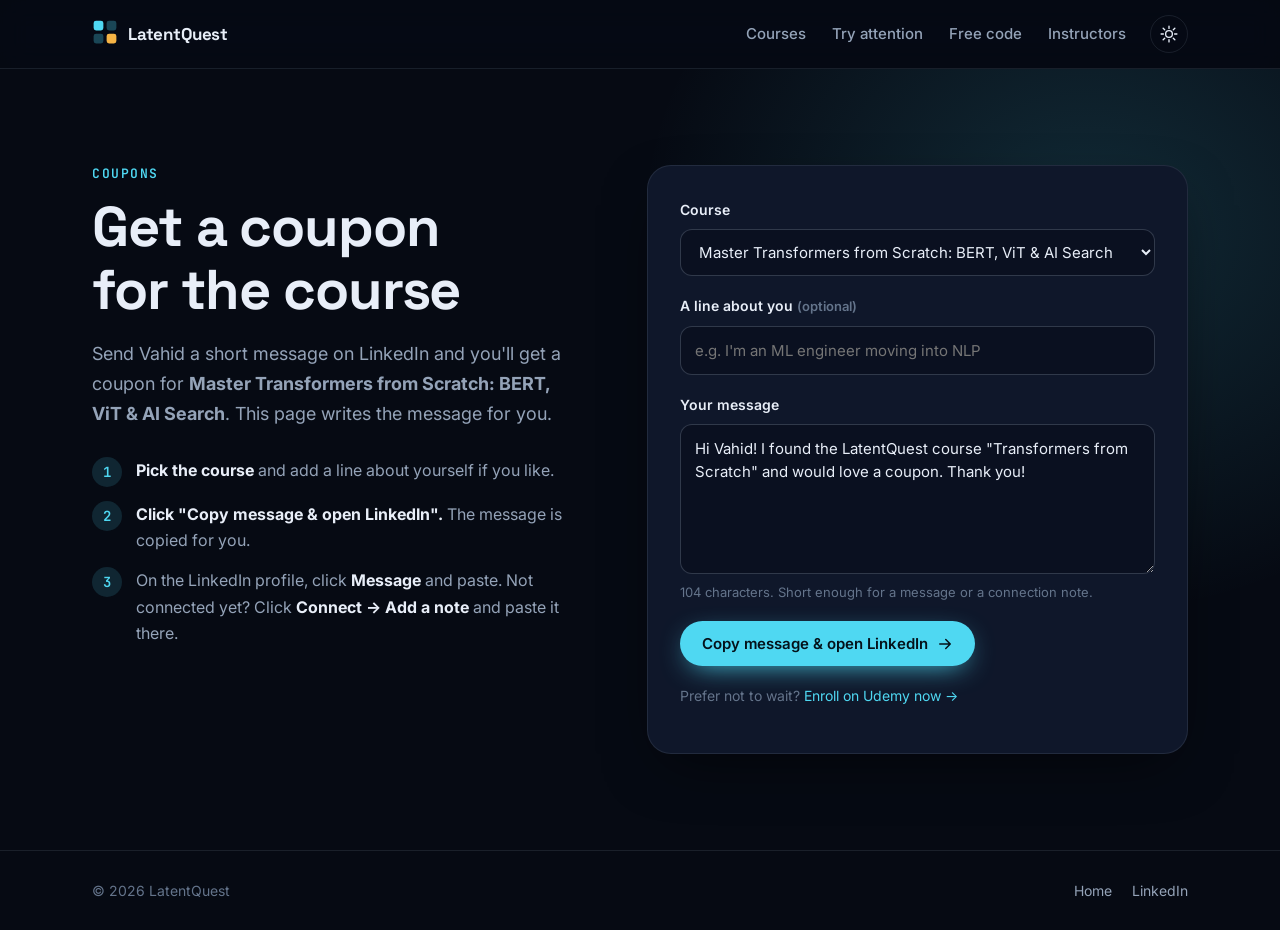
==== coupon/index.html @ 84863a19 "Launch the LatentQuest site Co-authored-by: Mohammad R. Khalili Shoja <12477805+khalili65@users.nore" ====
<!doctype html>
<html lang="en" data-theme="dark">
<head>
  <meta charset="utf-8">
  <meta name="viewport" content="width=device-width, initial-scale=1">
  <title>Get a Coupon · LatentQuest</title>
  <meta name="description" content="Request a coupon for Master Transformers from Scratch: BERT, ViT & AI Search. Send a quick message on LinkedIn.">
  <link rel="canonical" href="https://latentquest.github.io/coupon/">
  <meta property="og:type" content="website">
  <meta property="og:url" content="https://latentquest.github.io/coupon/">
  <meta property="og:title" content="Get a coupon for Transformers from Scratch">
  <meta property="og:description" content="Send a quick message on LinkedIn and get a coupon for the course.">
  <meta property="og:image" content="https://latentquest.github.io/assets/img/og-cover.jpg">
  <meta name="twitter:card" content="summary_large_image">
  <link rel="icon" href="../assets/img/favicon.svg" type="image/svg+xml">
  <link rel="preconnect" href="https://fonts.googleapis.com">
  <link rel="preconnect" href="https://fonts.gstatic.com" crossorigin>
  <link href="https://fonts.googleapis.com/css2?family=Inter:wght@400;500;600;700&family=JetBrains+Mono:wght@400;600&family=Space+Grotesk:wght@500;600;700&display=swap" rel="stylesheet">
  <link rel="stylesheet" href="../assets/css/style.css">
  <script>
    try {
      const saved = localStorage.getItem("theme");
      if (saved === "light" || saved === "dark") document.documentElement.dataset.theme = saved;
    } catch (e) {}
  </script>
</head>
<body>
  <header class="nav is-scrolled">
    <div class="container nav__inner">
      <a class="brand" href="../" aria-label="Home">
        <span class="brand__mark" aria-hidden="true">
          <svg viewBox="0 0 32 32"><rect x="2" y="2" width="12" height="12" rx="3"/><rect x="18" y="2" width="12" height="12" rx="3" class="dim"/><rect x="2" y="18" width="12" height="12" rx="3" class="dim"/><rect x="18" y="18" width="12" height="12" rx="3" class="hot"/></svg>
        </span>
        <span class="brand__text">LatentQuest</span>
      </a>
      <nav class="nav__links" aria-label="Primary">
        <a href="../#course">Courses</a>
        <a href="../#demo">Try attention</a>
        <a href="../#code">Free code</a>
        <a href="../#instructors">Instructors</a>
      </nav>
      <div class="nav__actions">
        <button class="icon-btn" id="theme-toggle" type="button" aria-label="Switch color theme">
          <svg class="icon-sun" viewBox="0 0 24 24" aria-hidden="true"><circle cx="12" cy="12" r="4.5"/><path d="M12 1.5v3M12 19.5v3M4.2 4.2l2.1 2.1M17.7 17.7l2.1 2.1M1.5 12h3M19.5 12h3M4.2 19.8l2.1-2.1M17.7 6.3l2.1-2.1"/></svg>
          <svg class="icon-moon" viewBox="0 0 24 24" aria-hidden="true"><path d="M20.5 14.5A8.5 8.5 0 0 1 9.5 3.5a8.5 8.5 0 1 0 11 11z"/></svg>
        </button>
      </div>
    </div>
  </header>

  <main class="coupon">
    <div class="container coupon__inner">
      <div>
        <p class="kicker">Coupons</p>
        <h1>Get a coupon for the course</h1>
        <p class="section__lead">Send <span id="contact-name">Vahid</span> a short message on LinkedIn and you'll get a coupon for <strong id="course-name">the course</strong>. This page writes the message for you.</p>
        <ol class="steps">
          <li><span><strong>Pick the course</strong> and add a line about yourself if you like.</span></li>
          <li><span><strong>Click "Copy message &amp; open LinkedIn".</strong> The message is copied for you.</span></li>
          <li><span>On the LinkedIn profile, click <strong>Message</strong> and paste. Not connected yet? Click <strong>Connect → Add a note</strong> and paste it there.</span></li>
        </ol>
      </div>

      <form class="form-card" id="coupon-form" novalidate>
        <div class="field">
          <label for="course">Course</label>
          <select id="course"></select>
        </div>
        <div class="field">
          <label for="about">A line about you <span class="field__hint">(optional)</span></label>
          <input id="about" type="text" maxlength="120" placeholder="e.g. I'm an ML engineer moving into NLP">
        </div>
        <div class="field">
          <label for="message">Your message</label>
          <textarea id="message" spellcheck="true"></textarea>
          <span class="field__hint" id="count"></span>
        </div>
        <div class="form-card__actions">
          <button class="btn btn--primary" type="submit">
            Copy message &amp; open LinkedIn
            <svg viewBox="0 0 24 24" aria-hidden="true"><path d="M5 12h14M13 6l6 6-6 6"/></svg>
          </button>
          <span class="toast" id="toast" role="status" aria-live="polite"></span>
        </div>
        <p class="coupon__alt">Prefer not to wait? <a id="enroll-link" href="#" target="_blank" rel="noopener">Enroll on Udemy now →</a></p>
      </form>
    </div>
  </main>

  <footer class="footer">
    <div class="container footer__inner">
      <p>© <span id="year"></span> LatentQuest</p>
      <nav aria-label="Footer">
        <a href="../">Home</a>
        <a id="footer-linkedin" href="https://www.linkedin.com/in/seyedvahidmirnezami" target="_blank" rel="noopener">LinkedIn</a>
      </nav>
    </div>
  </footer>

  <script src="../assets/data/site.js"></script>
  <script>
    (() => {
      "use strict";
      const SITE = window.SITE;
      const $ = (s) => document.querySelector(s);
      const root = document.documentElement;
      $("#theme-toggle").addEventListener("click", () => {
        const next = root.dataset.theme === "dark" ? "light" : "dark";
        root.dataset.theme = next;
        try { localStorage.setItem("theme", next); } catch (e) {}
      });
      $("#year").textContent = new Date().getFullYear();
      $("#contact-name").textContent = SITE.couponContact.firstName;
      $("#footer-linkedin").href = SITE.couponContact.linkedin;

      // LinkedIn connection notes are limited to about 200 characters,
      // so the default message stays short enough to fit one.
      const NOTE_LIMIT = 200;
      const live = SITE.courses.filter((c) => c.status !== "soon");
      const params = new URLSearchParams(location.search);
      const initial = live.find((c) => c.slug === params.get("course")) || live.find((c) => c.featured) || live[0];

      const select = $("#course"), about = $("#about"), message = $("#message"), count = $("#count");
      select.innerHTML = live.map((c) => `<option value="${c.slug}">${c.title}</option>`).join("");
      select.value = initial.slug;

      let edited = false;
      const current = () => live.find((c) => c.slug === select.value);
      const compose = () => {
        const c = current();
        const extra = about.value.trim();
        return `Hi ${SITE.couponContact.firstName}! I found the LatentQuest course "${c.shortTitle || c.title}" and would love a coupon.` +
          (extra ? ` ${extra.replace(/[.!]*$/, ".")}` : "") + " Thank you!";
      };
      const updateCount = () => {
        const n = message.value.length;
        count.textContent = n > NOTE_LIMIT
          ? `${n} characters. That's fine for a message, but too long for a connection note (about ${NOTE_LIMIT}).`
          : `${n} characters. Short enough for a message or a connection note.`;
      };
      const refresh = () => {
        const c = current();
        $("#course-name").textContent = c.title;
        $("#enroll-link").href = c.url;
        if (!edited) message.value = compose();
        updateCount();
      };
      select.addEventListener("change", () => { history.replaceState(null, "", `?course=${select.value}`); refresh(); });
      about.addEventListener("input", refresh);
      message.addEventListener("input", () => { edited = true; updateCount(); });
      refresh();

      $("#coupon-form").addEventListener("submit", async (e) => {
        e.preventDefault();
        const toast = $("#toast");
        // Open LinkedIn first so pop-up blockers treat it as part of the click.
        // ("noopener" would make window.open return null, so detach the opener by hand.)
        const tab = window.open(SITE.couponContact.linkedin, "_blank");
        if (tab) tab.opener = null;
        try {
          await navigator.clipboard.writeText(message.value);
          toast.textContent = "Copied! Paste it into a LinkedIn message.";
        } catch (err) {
          message.select();
          toast.textContent = "Select the message above and copy it, then paste it on LinkedIn.";
        }
        if (!tab) location.href = SITE.couponContact.linkedin;
      });
    })();
  </script>
</body>
</html>
---- assets/css/style.css ----
/* ---------- Tokens ---------- */
:root {
  --font-body: "Inter", system-ui, -apple-system, "Segoe UI", sans-serif;
  --font-head: "Space Grotesk", var(--font-body);
  --font-mono: "JetBrains Mono", ui-monospace, SFMono-Regular, Menlo, monospace;

  --radius-sm: 10px;
  --radius: 16px;
  --radius-lg: 24px;
  --container: 1160px;
  --gutter: clamp(16px, 4vw, 32px);
  --ease: cubic-bezier(.2, .7, .2, 1);
}

:root[data-theme="dark"] {
  --bg: #060a13;
  --bg-alt: #0a1020;
  --surface: #0f172a;
  --surface-2: #131d35;
  --border: rgba(148, 163, 184, .14);
  --border-strong: rgba(148, 163, 184, .28);
  --text: #e8eef8;
  --muted: #94a3b8;
  --faint: #64748b;
  --cyan: #4fd8f2;
  --cyan-ink: #04121a;
  --amber: #f6b445;
  --violet: #a78bfa;
  --cell-low: #0f1b33;
  --shadow: 0 20px 60px -20px rgba(0, 0, 0, .65);
  --glow-a: rgba(79, 216, 242, .16);
  --glow-b: rgba(246, 180, 69, .10);
  color-scheme: dark;
}

:root[data-theme="light"] {
  --bg: #f6f8fc;
  --bg-alt: #eef2f9;
  --surface: #ffffff;
  --surface-2: #f3f6fb;
  --border: rgba(15, 23, 42, .10);
  --border-strong: rgba(15, 23, 42, .20);
  --text: #0b1220;
  --muted: #475569;
  --faint: #64748b;
  --cyan: #0b8fb3;
  --cyan-ink: #ffffff;
  --amber: #b86e00;
  --violet: #6d4fd8;
  --cell-low: #e6edf7;
  --shadow: 0 20px 50px -24px rgba(15, 23, 42, .25);
  --glow-a: rgba(11, 143, 179, .12);
  --glow-b: rgba(184, 110, 0, .08);
  color-scheme: light;
}

/* ---------- Base ---------- */
*, *::before, *::after { box-sizing: border-box; }
html { scroll-behavior: smooth; scroll-padding-top: 80px; -webkit-text-size-adjust: 100%; }
body {
  margin: 0;
  background: var(--bg);
  color: var(--text);
  font: 400 16px/1.65 var(--font-body);
  -webkit-font-smoothing: antialiased;
  overflow-x: hidden;
}
img { max-width: 100%; display: block; }
a { color: var(--cyan); text-decoration: none; }
a:hover { text-decoration: underline; text-underline-offset: 3px; }
h1, h2, h3 { font-family: var(--font-head); letter-spacing: -.02em; line-height: 1.12; margin: 0; }
p { margin: 0 0 1em; }
code { font-family: var(--font-mono); font-size: .88em; padding: .1em .35em; border-radius: 6px; background: var(--surface-2); border: 1px solid var(--border); }
:focus-visible { outline: 2px solid var(--cyan); outline-offset: 3px; border-radius: 6px; }

.container { width: 100%; max-width: var(--container); margin: 0 auto; padding: 0 var(--gutter); }
.skip-link { position: absolute; left: -999px; top: 8px; background: var(--surface); padding: 8px 14px; border-radius: 8px; z-index: 100; }
.skip-link:focus { left: 8px; }

/* ---------- Buttons ---------- */
.btn {
  display: inline-flex; align-items: center; gap: .55em;
  padding: .82em 1.35em; border-radius: 999px;
  font: 600 15px/1 var(--font-body); white-space: nowrap;
  border: 1px solid transparent; cursor: pointer;
  transition: transform .2s var(--ease), box-shadow .2s var(--ease), background .2s, border-color .2s;
}
.btn:hover { text-decoration: none; transform: translateY(-1px); }
.btn svg { width: 18px; height: 18px; fill: none; stroke: currentColor; stroke-width: 2; stroke-linecap: round; stroke-linejoin: round; }
.btn--primary { background: var(--cyan); color: var(--cyan-ink); box-shadow: 0 8px 28px -10px var(--cyan); }
.btn--primary:hover { box-shadow: 0 12px 34px -10px var(--cyan); }
.btn--ghost { color: var(--text); border-color: var(--border-strong); background: color-mix(in srgb, var(--surface) 60%, transparent); }
.btn--ghost:hover { border-color: var(--cyan); }
.btn--sm { padding: .6em 1.05em; font-size: 14px; }

.icon-btn {
  width: 38px; height: 38px; display: grid; place-items: center;
  border-radius: 50%; border: 1px solid var(--border); background: transparent; color: var(--text); cursor: pointer;
}
.icon-btn:hover { border-color: var(--border-strong); }
.icon-btn svg { width: 18px; height: 18px; fill: none; stroke: currentColor; stroke-width: 1.8; stroke-linecap: round; }
:root[data-theme="dark"] .icon-moon, :root[data-theme="light"] .icon-sun { display: none; }

/* ---------- Nav ---------- */
.nav {
  position: sticky; top: 0; z-index: 50;
  backdrop-filter: saturate(160%) blur(14px); -webkit-backdrop-filter: saturate(160%) blur(14px);
  background: color-mix(in srgb, var(--bg) 72%, transparent);
  border-bottom: 1px solid transparent; transition: border-color .3s;
}
.nav.is-scrolled { border-bottom-color: var(--border); }
.nav__inner { display: flex; align-items: center; gap: 24px; height: 68px; }
.brand { display: flex; align-items: center; gap: 10px; color: var(--text); font: 700 17px var(--font-head); letter-spacing: -.01em; }
.brand:hover { text-decoration: none; }
.brand__mark svg { width: 26px; height: 26px; fill: var(--cyan); }
.brand__mark .dim { fill: color-mix(in srgb, var(--cyan) 30%, transparent); }
.brand__mark .hot { fill: var(--amber); }
.nav__links { display: flex; gap: 26px; margin-left: auto; }
.nav__links a { color: var(--muted); font-size: 15px; font-weight: 500; }
.nav__links a:hover { color: var(--text); text-decoration: none; }
.nav__actions { display: flex; align-items: center; gap: 12px; }

/* ---------- Hero ---------- */
.hero { position: relative; padding: clamp(56px, 9vw, 120px) 0 clamp(64px, 9vw, 112px); overflow: hidden; }
.hero__canvas { position: absolute; inset: 0; width: 100%; height: 100%; opacity: .55; mask-image: radial-gradient(ellipse 80% 75% at 70% 40%, #000 30%, transparent 75%); -webkit-mask-image: radial-gradient(ellipse 80% 75% at 70% 40%, #000 30%, transparent 75%); }
.hero__glow { position: absolute; inset: -20% -10% auto auto; width: 70%; height: 120%; background: radial-gradient(closest-side, var(--glow-a), transparent), radial-gradient(closest-side at 30% 70%, var(--glow-b), transparent); pointer-events: none; }
.hero__inner { position: relative; display: grid; grid-template-columns: 1.25fr .85fr; gap: clamp(32px, 5vw, 64px); align-items: center; }
.eyebrow { display: inline-flex; align-items: center; gap: 10px; font-size: 14px; font-weight: 500; color: var(--muted); padding: 6px 14px 6px 10px; border: 1px solid var(--border); border-radius: 999px; background: color-mix(in srgb, var(--surface) 70%, transparent); margin-bottom: 26px; }
.dot { width: 8px; height: 8px; border-radius: 50%; background: var(--amber); box-shadow: 0 0 0 4px color-mix(in srgb, var(--amber) 22%, transparent); }
.hero h1 { font-size: clamp(44px, 7vw, 84px); font-weight: 700; margin-bottom: 24px; }
.grad { background: linear-gradient(100deg, var(--cyan) 10%, var(--amber) 95%); -webkit-background-clip: text; background-clip: text; color: transparent; }
.lead { font-size: clamp(17px, 1.6vw, 20px); color: var(--muted); max-width: 40ch; margin-bottom: 34px; }
.hero__ctas { display: flex; flex-wrap: wrap; gap: 14px; }
.hero__ctas--center { justify-content: center; }
.hero__facts { list-style: none; padding: 0; margin: 44px 0 0; display: flex; flex-wrap: wrap; gap: 14px 36px; }
.hero__facts li { display: flex; flex-direction: column; }
.hero__facts strong { font: 600 17px var(--font-head); }
.hero__facts span { font-size: 14px; color: var(--faint); }

.hero__card {
  background: color-mix(in srgb, var(--surface) 82%, transparent);
  border: 1px solid var(--border); border-radius: var(--radius-lg);
  padding: 24px; box-shadow: var(--shadow); backdrop-filter: blur(10px);
}
.profile { display: flex; align-items: center; gap: 16px; }
.profile__photo { width: 72px; height: 72px; border-radius: 50%; object-fit: cover; border: 2px solid var(--border-strong); }
.profile__name { font: 600 18px var(--font-head); margin: 0; }
.profile__role { font-size: 14px; color: var(--muted); margin: 2px 0 0; }
.mini-matrix { margin: 22px 0; padding: 16px; border-radius: var(--radius); background: var(--bg-alt); border: 1px solid var(--border); }
.mini-matrix__label { font: 500 12.5px var(--font-mono); color: var(--faint); margin-bottom: 12px; }
.mini-matrix__grid { display: grid; grid-template-columns: auto repeat(3, 1fr); gap: 6px; align-items: center; }
.mm-head { font: 500 12px var(--font-mono); color: var(--muted); text-align: center; }
.mm-row { font: 500 12px var(--font-mono); color: var(--muted); text-align: right; padding-right: 6px; }
.mm-cell { aspect-ratio: 1.6; border-radius: 8px; display: grid; place-items: center; font: 600 13px var(--font-mono); transition: background .6s var(--ease), color .6s; }
.profile__links { display: flex; gap: 10px; }
.profile__links a { flex: 1; display: inline-flex; justify-content: center; align-items: center; gap: 8px; padding: 10px; border-radius: 12px; border: 1px solid var(--border); color: var(--text); font-weight: 500; font-size: 14px; }
.profile__links a:hover { border-color: var(--cyan); text-decoration: none; }
.profile__links svg { width: 16px; height: 16px; fill: currentColor; }

/* ---------- Sections ---------- */
.section { padding: clamp(72px, 10vw, 120px) 0; }
.section--alt { background: var(--bg-alt); border-block: 1px solid var(--border); }
.section__head { max-width: 760px; margin-bottom: 48px; }
.kicker { font: 600 13px var(--font-mono); letter-spacing: .12em; text-transform: uppercase; color: var(--cyan); margin-bottom: 14px; }
.section h2 { font-size: clamp(30px, 4vw, 46px); margin-bottom: 18px; }
.section__lead { color: var(--muted); font-size: 18px; }

/* Pillars */
.pillars { display: grid; grid-template-columns: repeat(3, 1fr); gap: 20px; margin-bottom: 48px; }
.pillar { background: var(--surface); border: 1px solid var(--border); border-radius: var(--radius); padding: 28px; transition: transform .3s var(--ease), border-color .3s; }
.pillar:hover { transform: translateY(-3px); border-color: var(--border-strong); }
.pillar h3 { font-size: 20px; margin: 18px 0 10px; }
.pillar p { color: var(--muted); margin: 0; font-size: 15.5px; }
.pillar__icon { width: 46px; height: 46px; border-radius: 12px; display: grid; place-items: center; }
.pillar__icon svg { width: 22px; height: 22px; fill: none; stroke: currentColor; stroke-width: 2; stroke-linecap: round; stroke-linejoin: round; }
.pillar__icon--cyan { color: var(--cyan); background: color-mix(in srgb, var(--cyan) 14%, transparent); }
.pillar__icon--amber { color: var(--amber); background: color-mix(in srgb, var(--amber) 14%, transparent); }
.pillar__icon--violet { color: var(--violet); background: color-mix(in srgb, var(--violet) 14%, transparent); }

/* Syllabus */
.syllabus { background: var(--surface); border: 1px solid var(--border); border-radius: var(--radius-lg); padding: clamp(18px, 3vw, 32px); }
.syllabus__tabs { display: flex; flex-wrap: wrap; gap: 8px; margin-bottom: 24px; }
.tab { padding: 9px 16px; border-radius: 999px; border: 1px solid var(--border); background: transparent; color: var(--muted); font: 500 14px var(--font-body); cursor: pointer; transition: all .2s; }
.tab:hover { color: var(--text); border-color: var(--border-strong); }
.tab[aria-selected="true"] { background: var(--text); color: var(--bg); border-color: var(--text); }
.tab small { opacity: .65; margin-left: 4px; font-family: var(--font-mono); }
.syllabus__list { list-style: none; margin: 0; padding: 0; display: grid; grid-template-columns: repeat(2, 1fr); gap: 10px; }
.lesson { display: flex; gap: 14px; align-items: center; padding: 14px 16px; border-radius: 12px; background: var(--surface-2); border: 1px solid var(--border); animation: fadeUp .35s var(--ease) both; }
.lesson__num { flex: none; width: 38px; height: 38px; border-radius: 10px; display: grid; place-items: center; font: 600 14px var(--font-mono); color: var(--cyan); background: color-mix(in srgb, var(--cyan) 12%, transparent); }
.lesson__title { font-weight: 500; font-size: 15.5px; line-height: 1.35; }
.lesson__tag { margin-left: auto; flex: none; font: 500 11.5px var(--font-mono); color: var(--amber); border: 1px solid color-mix(in srgb, var(--amber) 40%, transparent); padding: 3px 8px; border-radius: 999px; }
.lesson__tag:hover { text-decoration: none; background: color-mix(in srgb, var(--amber) 14%, transparent); }

.course-cta { margin-top: 28px; display: flex; align-items: center; justify-content: space-between; gap: 24px; padding: 28px 32px; border-radius: var(--radius-lg); border: 1px solid var(--border); background: linear-gradient(110deg, color-mix(in srgb, var(--cyan) 12%, var(--surface)), color-mix(in srgb, var(--amber) 10%, var(--surface))); }
.course-cta__title { font: 600 20px var(--font-head); margin: 0 0 4px; }
.course-cta__sub { color: var(--muted); margin: 0; }

/* Demo */
.demo { background: var(--surface); border: 1px solid var(--border); border-radius: var(--radius-lg); padding: clamp(18px, 3vw, 32px); box-shadow: var(--shadow); }
.demo__controls { display: flex; flex-wrap: wrap; align-items: center; justify-content: space-between; gap: 14px; margin-bottom: 24px; }
.segmented { display: inline-flex; padding: 4px; border-radius: 999px; background: var(--surface-2); border: 1px solid var(--border); }
.segmented button { border: 0; background: transparent; color: var(--muted); padding: 8px 14px; border-radius: 999px; font: 500 13.5px var(--font-mono); cursor: pointer; }
.segmented button[aria-checked="true"] { background: var(--surface); color: var(--text); box-shadow: 0 1px 3px rgba(0, 0, 0, .25); }
.demo__hint { margin: 0; color: var(--faint); font-size: 14px; }
.demo__words { display: flex; flex-wrap: wrap; gap: 12px; margin-bottom: 26px; }
.word { font: 600 clamp(20px, 3vw, 28px) var(--font-head); padding: 10px 26px; border-radius: 14px; border: 1px solid var(--border); background: var(--surface-2); color: var(--muted); cursor: pointer; transition: all .2s var(--ease); }
.word:hover { color: var(--text); border-color: var(--border-strong); }
.word[aria-checked="true"] { color: var(--cyan-ink); background: var(--cyan); border-color: var(--cyan); box-shadow: 0 10px 30px -12px var(--cyan); }
.demo__grid { display: grid; grid-template-columns: 1.1fr 1fr 1.1fr; gap: 16px; }
.panel { background: var(--bg-alt); border: 1px solid var(--border); border-radius: var(--radius); padding: 20px; min-width: 0; }
.panel__title { font-weight: 600; margin-bottom: 16px; }
.panel__note { font-size: 13px; color: var(--faint); margin: 14px 0 0; }
.hl { color: var(--cyan); }
.bar { display: grid; grid-template-columns: 52px 1fr 52px; gap: 10px; align-items: center; margin-bottom: 12px; font-size: 14px; }
.bar__label { font-family: var(--font-mono); color: var(--muted); }
.bar__track { height: 12px; border-radius: 999px; background: var(--cell-low); overflow: hidden; }
.bar__fill { height: 100%; border-radius: inherit; background: linear-gradient(90deg, var(--cyan), var(--amber)); transition: width .6s var(--ease); }
.bar__val { font: 600 14px var(--font-mono); text-align: right; }
.matrix { display: grid; grid-template-columns: auto repeat(3, 1fr); gap: 5px; align-items: center; }
.matrix .mm-cell { aspect-ratio: auto; height: 44px; cursor: pointer; }
.matrix .mm-cell.is-row { outline: 2px solid var(--cyan); outline-offset: 1px; }
.vecs { display: grid; gap: 14px; }
.vec__label { font-size: 13px; color: var(--faint); margin-bottom: 6px; }
.vec__cells { display: grid; grid-template-columns: repeat(4, 1fr); gap: 5px; }
.vec__cells--3 { grid-template-columns: repeat(3, 1fr); }
.vcell { padding: 8px 4px; border-radius: 8px; text-align: center; font: 600 13.5px var(--font-mono); background: var(--surface-2); border: 1px solid var(--border); transition: background .5s; }

/* Repos */
.repos { display: grid; grid-template-columns: repeat(2, 1fr); gap: 20px; }
.repo { position: relative; display: flex; flex-direction: column; background: var(--surface); border: 1px solid var(--border); border-radius: var(--radius); padding: 26px; transition: transform .3s var(--ease), border-color .3s, box-shadow .3s; color: inherit; }
.repo:hover { transform: translateY(-3px); border-color: color-mix(in srgb, var(--cyan) 50%, var(--border)); box-shadow: var(--shadow); text-decoration: none; }
.repo__top { display: flex; align-items: center; gap: 10px; margin-bottom: 12px; }
.repo__top svg { width: 20px; height: 20px; fill: var(--muted); flex: none; }
.repo__name { font: 600 18px var(--font-head); color: var(--text); word-break: break-word; }
.repo__session { margin-left: auto; flex: none; font: 500 12px var(--font-mono); color: var(--amber); }
.repo__desc { color: var(--muted); font-size: 15.5px; flex: 1; }
.repo__meta { display: flex; flex-wrap: wrap; align-items: center; gap: 8px 18px; font-size: 13.5px; color: var(--faint); margin-top: 6px; }
.repo__meta span { display: inline-flex; align-items: center; gap: 6px; }
.repo__meta svg { width: 15px; height: 15px; fill: currentColor; }
.lang-dot { width: 10px; height: 10px; border-radius: 50%; background: #3572a5; }
.lang-dot--nb { background: #da5b0b; }
.repo__tags { display: flex; flex-wrap: wrap; gap: 6px; margin-top: 14px; }
.repo__tags span { font: 500 12px var(--font-mono); padding: 3px 9px; border-radius: 999px; color: var(--cyan); background: color-mix(in srgb, var(--cyan) 10%, transparent); }

/* About */
.about { display: grid; grid-template-columns: 1.2fr .9fr; gap: clamp(32px, 6vw, 80px); }
.about__text p { color: var(--muted); font-size: 17px; }
.about__text h2 { margin-bottom: 22px; }
.chips { list-style: none; padding: 0; margin: 26px 0 0; display: flex; flex-wrap: wrap; gap: 8px; }
.chips li { font-size: 14px; padding: 6px 13px; border-radius: 999px; border: 1px solid var(--border); background: var(--surface); }
.person { display: flex; gap: 16px; padding: 22px; margin-bottom: 16px; background: var(--surface); border: 1px solid var(--border); border-radius: var(--radius); }
.person img { width: 56px; height: 56px; border-radius: 50%; object-fit: cover; flex: none; }
.person h3 { font-size: 17.5px; }
.person__role { color: var(--cyan); font-size: 14px; font-weight: 500; margin: 2px 0 8px; }
.person p:not(.person__role) { color: var(--muted); font-size: 15px; margin-bottom: 10px; }
.person__links { display: flex; flex-wrap: wrap; gap: 14px; font-size: 14px; font-weight: 500; }

/* Final CTA + footer */
.final { position: relative; overflow: hidden; }
.final::before { content: ""; position: absolute; inset: 0; background: radial-gradient(ellipse 60% 70% at 50% 100%, var(--glow-a), transparent 70%); pointer-events: none; }
.final__inner { position: relative; text-align: center; max-width: 760px; }
.final h2 { font-size: clamp(32px, 5vw, 56px); }
.final p { color: var(--muted); font-size: 18px; margin-bottom: 32px; }
.footer { border-top: 1px solid var(--border); padding: 28px 0; font-size: 14px; color: var(--faint); }
.footer__inner { display: flex; flex-wrap: wrap; justify-content: space-between; gap: 12px; }
.footer p { margin: 0; }
.footer nav { display: flex; gap: 20px; }
.footer a { color: var(--muted); }

/* ---------- Motion ---------- */
.reveal { opacity: 0; transform: translateY(18px); transition: opacity .7s var(--ease), transform .7s var(--ease); }
.reveal.is-visible { opacity: 1; transform: none; }
@keyframes fadeUp { from { opacity: 0; transform: translateY(8px); } to { opacity: 1; transform: none; } }
@media (prefers-reduced-motion: reduce) {
  html { scroll-behavior: auto; }
  *, *::before, *::after { animation: none !important; transition: none !important; }
  .reveal { opacity: 1; transform: none; }
}

/* ---------- Responsive ---------- */
@media (max-width: 980px) {
  .hero__inner, .about { grid-template-columns: 1fr; }
  .hero__card { max-width: 520px; }
  .pillars { grid-template-columns: 1fr; }
  .demo__grid { grid-template-columns: 1fr 1fr; }
  .demo__grid .panel:last-child { grid-column: 1 / -1; }
}
@media (max-width: 760px) {
  .nav__links { display: none; }
  .nav__actions { margin-left: auto; }
  .syllabus__list, .repos, .demo__grid { grid-template-columns: 1fr; }
  .course-cta { flex-direction: column; align-items: flex-start; padding: 24px; }
  .lead { max-width: none; }
  .word { padding: 8px 18px; }
}
@media (max-width: 420px) {
  .hero__ctas .btn { width: 100%; justify-content: center; }
  .lesson__tag { display: none; }
}

/* ---------- Fixes ---------- */
[hidden] { display: none !important; }
.hero__inner > *, .demo__grid > *, .about > * { min-width: 0; }
.bar__track, .bar__fill { display: block; }
.about__text .kicker { color: var(--cyan); }
.hero h1 { font-size: clamp(40px, 5.6vw, 70px); }
.hero h1 .grad { white-space: nowrap; }
.eyebrow { flex-wrap: wrap; max-width: 100%; }
.hero__canvas {
  opacity: .5;
  mask-image: radial-gradient(ellipse 55% 80% at 88% 45%, #000 25%, transparent 72%);
  -webkit-mask-image: radial-gradient(ellipse 55% 80% at 88% 45%, #000 25%, transparent 72%);
}
@media (max-width: 760px) {
  .hero__canvas { opacity: .22; }
  .eyebrow { font-size: 13px; }
  .hero__facts { gap: 14px 24px; }
  .btn { white-space: normal; }
  .profile__role { font-size: 13px; }
}
.eyebrow { flex-wrap: nowrap; align-items: flex-start; }
.eyebrow .dot { flex: none; margin-top: 6px; }
@media (max-width: 760px) {
  .segmented { display: flex; width: 100%; }
  .segmented button { flex: 1; white-space: nowrap; font-size: 12px; padding: 8px 6px; }
}

h1, h2, h3 { text-wrap: balance; }
.lead, .section__lead, .about__text p { text-wrap: pretty; }

/* ---------- Multi-course + coupon ---------- */
.hero__coupon { margin: 18px 0 0; font-size: 15px; color: var(--muted); }
.hero__coupon a { font-weight: 600; }
.course-cta__actions { display: flex; flex-wrap: wrap; gap: 12px; }
.course-grid { display: grid; grid-template-columns: repeat(auto-fill, minmax(320px, 1fr)); gap: 20px; }
.course-card { display: flex; flex-direction: column; overflow: hidden; background: var(--surface); border: 1px solid var(--border); border-radius: var(--radius); transition: transform .3s var(--ease), border-color .3s; }
.course-card:hover { transform: translateY(-3px); border-color: var(--border-strong); }
.course-card__img { aspect-ratio: 1200 / 630; object-fit: cover; width: 100%; border-bottom: 1px solid var(--border); }
.course-card__body { display: flex; flex-direction: column; gap: 10px; padding: 22px; flex: 1; }
.course-card__body h3 { font-size: 20px; }
.course-card__tagline { color: var(--muted); margin: 0; font-size: 15px; flex: 1; }
.course-card__status { margin: 0; font: 600 12px var(--font-mono); text-transform: uppercase; letter-spacing: .08em; color: var(--cyan); }
.course-card__status--soon { color: var(--amber); }
.course-card__actions { display: flex; flex-wrap: wrap; gap: 10px; margin-top: 8px; }

/* Coupon page */
.coupon { min-height: calc(100vh - 68px - 86px); padding: clamp(48px, 8vw, 96px) 0; position: relative; overflow: hidden; }
.coupon::before { content: ""; position: absolute; inset: -30% -20% auto auto; width: 70%; height: 100%; background: radial-gradient(closest-side, var(--glow-a), transparent); pointer-events: none; }
.coupon__inner { position: relative; display: grid; grid-template-columns: 1fr 1.1fr; gap: clamp(32px, 5vw, 64px); align-items: start; }
.coupon h1 { font-size: clamp(36px, 5vw, 56px); margin-bottom: 18px; }
.steps { list-style: none; counter-reset: step; padding: 0; margin: 28px 0 0; display: grid; gap: 14px; }
.steps li { counter-increment: step; display: flex; gap: 14px; align-items: flex-start; color: var(--muted); }
.steps li::before { content: counter(step); flex: none; width: 30px; height: 30px; border-radius: 50%; display: grid; place-items: center; font: 600 14px var(--font-mono); color: var(--cyan); background: color-mix(in srgb, var(--cyan) 14%, transparent); }
.steps strong { color: var(--text); }
.form-card { background: var(--surface); border: 1px solid var(--border); border-radius: var(--radius-lg); padding: clamp(20px, 3vw, 32px); box-shadow: var(--shadow); }
.field { display: grid; gap: 8px; margin-bottom: 18px; }
.field label { font-weight: 600; font-size: 14px; }
.field select, .field input, .field textarea {
  width: 100%; font: 400 15px/1.55 var(--font-body); color: var(--text);
  background: var(--bg-alt); border: 1px solid var(--border-strong); border-radius: 12px; padding: 12px 14px;
}
.field textarea { min-height: 150px; resize: vertical; }
.field select:focus, .field input:focus, .field textarea:focus { outline: 2px solid var(--cyan); outline-offset: 1px; border-color: transparent; }
.field__hint { font-size: 13px; color: var(--faint); }
.form-card__actions { display: flex; flex-wrap: wrap; gap: 12px; align-items: center; }
.toast { font-size: 14px; color: var(--cyan); font-weight: 500; }
.coupon__alt { margin-top: 18px; font-size: 14px; color: var(--faint); }
@media (max-width: 860px) { .coupon__inner { grid-template-columns: 1fr; } }
@media (max-width: 420px) { .course-grid { grid-template-columns: 1fr; } .form-card__actions .btn { width: 100%; justify-content: center; } }

/* ---------- LatentQuest brand site ---------- */
.hero__card-kicker { margin: 0 0 6px; font: 600 12px var(--font-mono); letter-spacing: .1em; text-transform: uppercase; color: var(--amber); }
.hero__card-title { margin: 0; font: 600 19px/1.3 var(--font-head); }
.hero__card .mini-matrix { margin: 18px 0; }
.taught-by { display: flex; align-items: center; gap: 12px; margin-bottom: 18px; }
.taught-by p { margin: 0; font-size: 14px; color: var(--muted); }
.taught-by strong { color: var(--text); font-weight: 600; }
.taught-by__faces { display: flex; flex: none; }
.taught-by__faces img { width: 40px; height: 40px; border-radius: 50%; object-fit: cover; border: 2px solid var(--surface); }
.taught-by__faces img + img { margin-left: -10px; }
.instructors { display: grid; grid-template-columns: repeat(2, 1fr); gap: 20px; }
.instructor { display: flex; gap: 22px; align-items: flex-start; padding: 28px; background: var(--surface); border: 1px solid var(--border); border-radius: var(--radius-lg); }
.instructor__photo { width: 120px; height: 120px; flex: none; border-radius: 20px; object-fit: cover; border: 1px solid var(--border-strong); }
.instructor h3 { font-size: 21px; }
.instructor__bio { color: var(--muted); font-size: 15.5px; margin: 0 0 14px; }
@media (max-width: 860px) {
  .instructors { grid-template-columns: 1fr; }
}
@media (max-width: 480px) {
  .instructor { flex-direction: column; }
  .instructor__photo { width: 96px; height: 96px; }
}
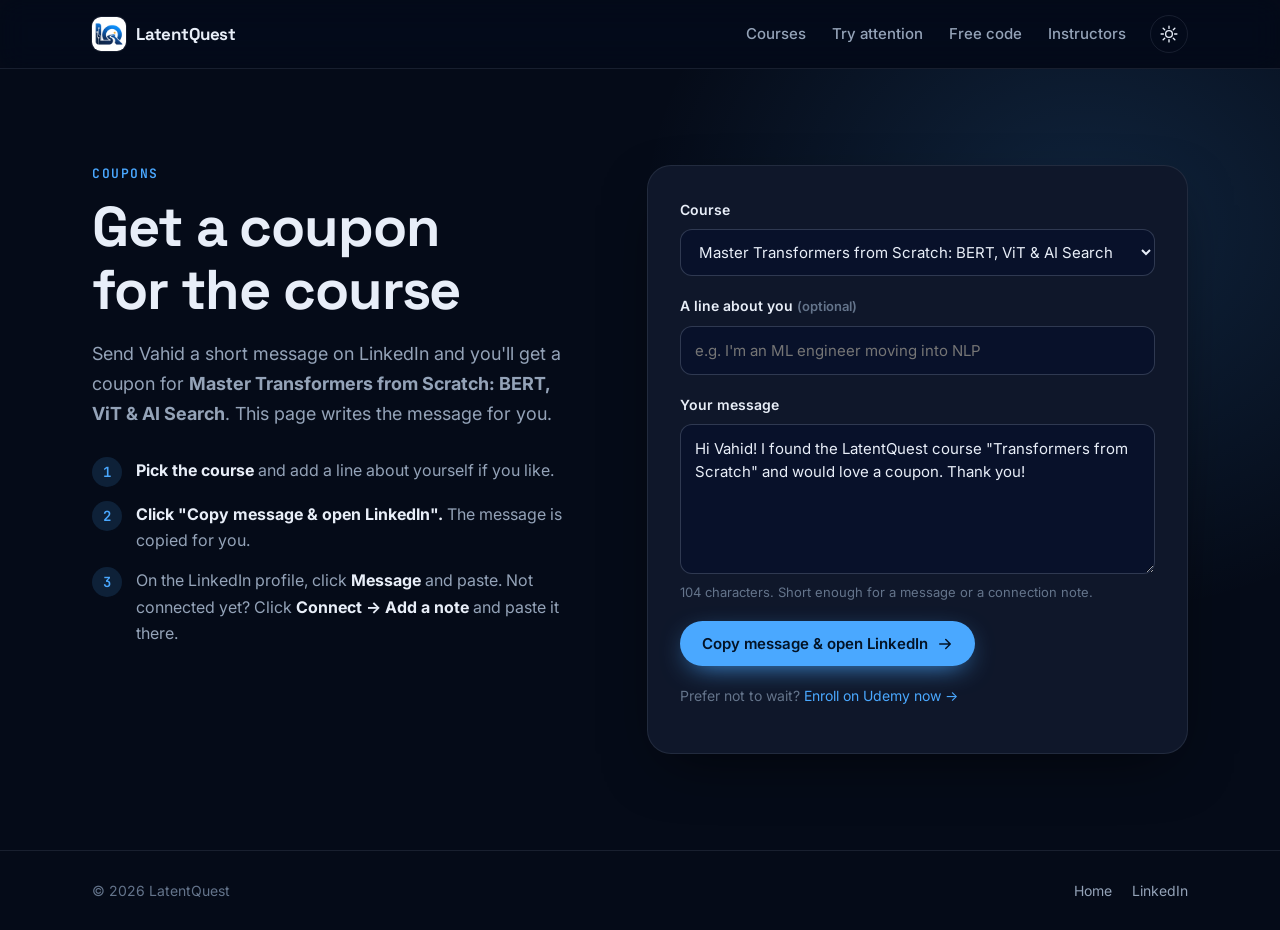
==== commit 4a33f54b: "Adopt the circuit-path LQ logo, brand kit and blue accent color" ====
--- a/coupon/index.html
+++ b/coupon/index.html
@@ -5,14 +5,17 @@
   <meta name="viewport" content="width=device-width, initial-scale=1">
   <title>Get a Coupon · LatentQuest</title>
   <meta name="description" content="Request a coupon for Master Transformers from Scratch: BERT, ViT & AI Search. Send a quick message on LinkedIn.">
-  <link rel="canonical" href="https://latentquest.github.io/coupon/">
+  <link rel="canonical" href="https://latentquest.ai/coupon/">
   <meta property="og:type" content="website">
-  <meta property="og:url" content="https://latentquest.github.io/coupon/">
+  <meta property="og:url" content="https://latentquest.ai/coupon/">
   <meta property="og:title" content="Get a coupon for Transformers from Scratch">
   <meta property="og:description" content="Send a quick message on LinkedIn and get a coupon for the course.">
-  <meta property="og:image" content="https://latentquest.github.io/assets/img/og-cover.jpg">
+  <meta property="og:image" content="https://latentquest.ai/assets/img/og-latentquest.jpg">
   <meta name="twitter:card" content="summary_large_image">
-  <link rel="icon" href="../assets/img/favicon.svg" type="image/svg+xml">
+  <meta name="theme-color" content="#0a6fd6">
+  <link rel="icon" href="../assets/img/favicon-32.png" sizes="32x32" type="image/png">
+  <link rel="icon" href="../assets/img/favicon-48.png" sizes="48x48" type="image/png">
+  <link rel="apple-touch-icon" href="../assets/img/apple-touch-icon.png">
   <link rel="preconnect" href="https://fonts.googleapis.com">
   <link rel="preconnect" href="https://fonts.gstatic.com" crossorigin>
   <link href="https://fonts.googleapis.com/css2?family=Inter:wght@400;500;600;700&family=JetBrains+Mono:wght@400;600&family=Space+Grotesk:wght@500;600;700&display=swap" rel="stylesheet">
@@ -28,9 +31,7 @@
   <header class="nav is-scrolled">
     <div class="container nav__inner">
       <a class="brand" href="../" aria-label="Home">
-        <span class="brand__mark" aria-hidden="true">
-          <svg viewBox="0 0 32 32"><rect x="2" y="2" width="12" height="12" rx="3"/><rect x="18" y="2" width="12" height="12" rx="3" class="dim"/><rect x="2" y="18" width="12" height="12" rx="3" class="dim"/><rect x="18" y="18" width="12" height="12" rx="3" class="hot"/></svg>
-        </span>
+        <img class="brand__logo" src="../assets/img/logo-tile-96.png" alt="" width="34" height="34">
         <span class="brand__text">LatentQuest</span>
       </a>
       <nav class="nav__links" aria-label="Primary">
--- a/assets/css/style.css
+++ b/assets/css/style.css
@@ -13,8 +13,8 @@
 }
 
 :root[data-theme="dark"] {
-  --bg: #060a13;
-  --bg-alt: #0a1020;
+  --bg: #050b18;
+  --bg-alt: #08112a;
   --surface: #0f172a;
   --surface-2: #131d35;
   --border: rgba(148, 163, 184, .14);
@@ -22,13 +22,13 @@
   --text: #e8eef8;
   --muted: #94a3b8;
   --faint: #64748b;
-  --cyan: #4fd8f2;
-  --cyan-ink: #04121a;
+  --cyan: #4aa8ff;
+  --cyan-ink: #031326;
   --amber: #f6b445;
   --violet: #a78bfa;
   --cell-low: #0f1b33;
   --shadow: 0 20px 60px -20px rgba(0, 0, 0, .65);
-  --glow-a: rgba(79, 216, 242, .16);
+  --glow-a: rgba(74, 168, 255, .16);
   --glow-b: rgba(246, 180, 69, .10);
   color-scheme: dark;
 }
@@ -43,13 +43,13 @@
   --text: #0b1220;
   --muted: #475569;
   --faint: #64748b;
-  --cyan: #0b8fb3;
+  --cyan: #0a6fd6;
   --cyan-ink: #ffffff;
   --amber: #b86e00;
   --violet: #6d4fd8;
   --cell-low: #e6edf7;
   --shadow: 0 20px 50px -24px rgba(15, 23, 42, .25);
-  --glow-a: rgba(11, 143, 179, .12);
+  --glow-a: rgba(10, 111, 214, .12);
   --glow-b: rgba(184, 110, 0, .08);
   color-scheme: light;
 }
@@ -112,9 +112,7 @@
 .nav__inner { display: flex; align-items: center; gap: 24px; height: 68px; }
 .brand { display: flex; align-items: center; gap: 10px; color: var(--text); font: 700 17px var(--font-head); letter-spacing: -.01em; }
 .brand:hover { text-decoration: none; }
-.brand__mark svg { width: 26px; height: 26px; fill: var(--cyan); }
-.brand__mark .dim { fill: color-mix(in srgb, var(--cyan) 30%, transparent); }
-.brand__mark .hot { fill: var(--amber); }
+.brand__logo { width: 34px; height: 34px; border-radius: 9px; box-shadow: 0 0 0 1px var(--border); }
 .nav__links { display: flex; gap: 26px; margin-left: auto; }
 .nav__links a { color: var(--muted); font-size: 15px; font-weight: 500; }
 .nav__links a:hover { color: var(--text); text-decoration: none; }
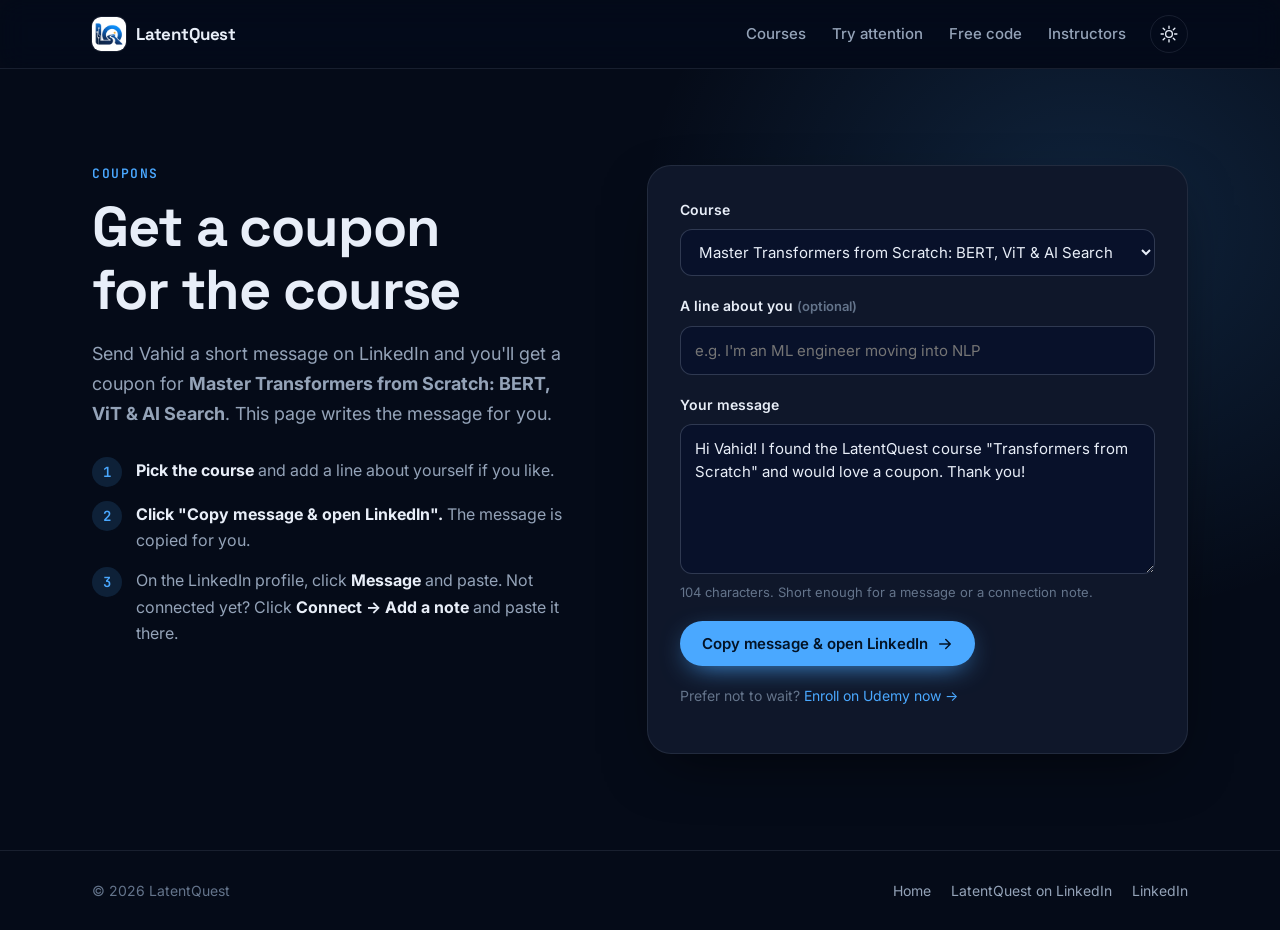
==== commit 6fe05c88: "Link the LatentQuest LinkedIn page" ====
--- a/coupon/index.html
+++ b/coupon/index.html
@@ -93,6 +93,7 @@
       <p>© <span id="year"></span> LatentQuest</p>
       <nav aria-label="Footer">
         <a href="../">Home</a>
+        <a href="https://www.linkedin.com/company/latentquest" target="_blank" rel="noopener">LatentQuest on LinkedIn</a>
         <a id="footer-linkedin" href="https://www.linkedin.com/in/seyedvahidmirnezami" target="_blank" rel="noopener">LinkedIn</a>
       </nav>
     </div>
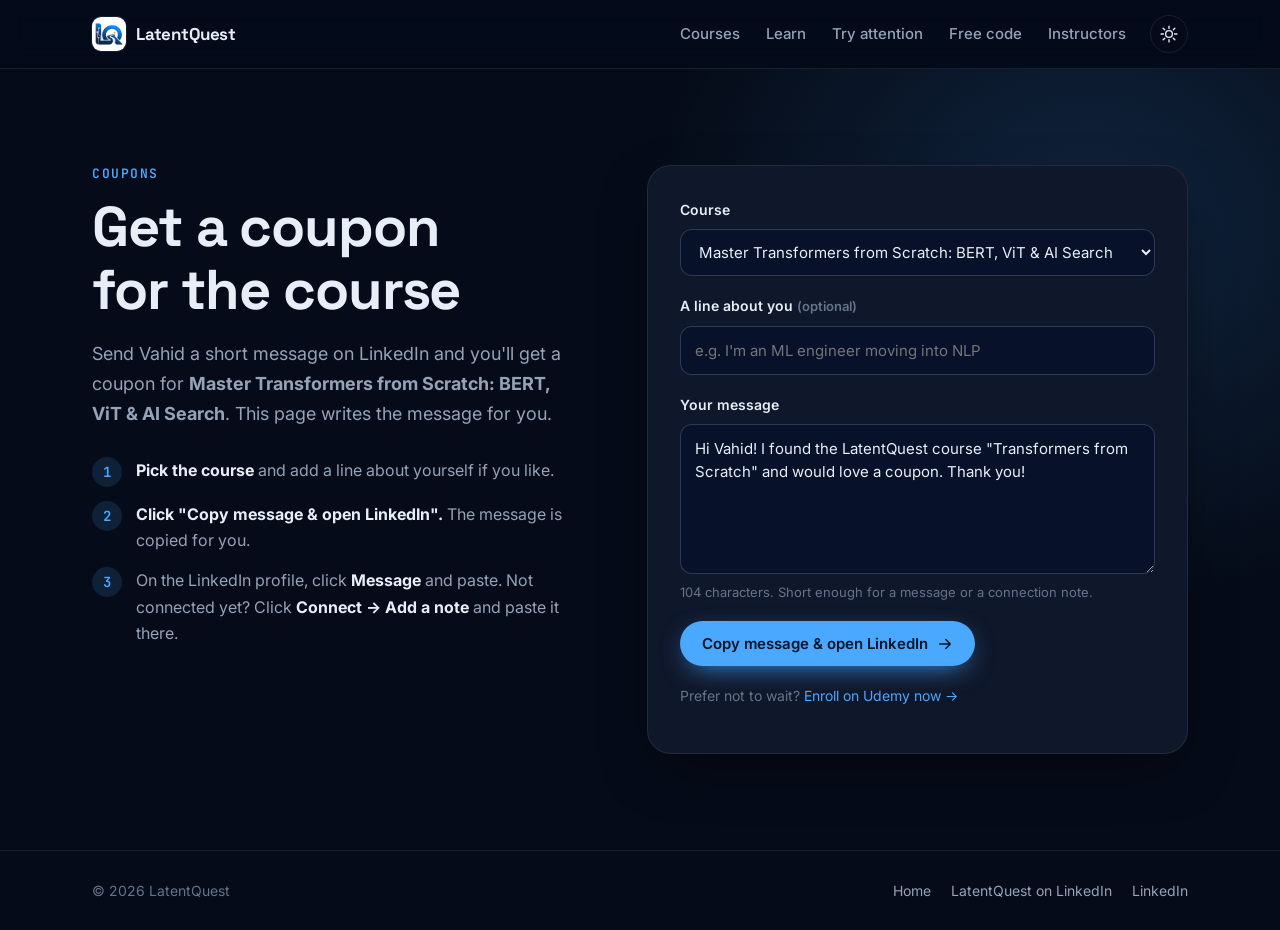
==== commit 641ceaa9: "Add /learn/ articles and the first article: Self-Attention Explained with Real Numbers" ====
--- a/coupon/index.html
+++ b/coupon/index.html
@@ -10,7 +10,7 @@
   <meta property="og:url" content="https://latentquest.ai/coupon/">
   <meta property="og:title" content="Get a coupon for Transformers from Scratch">
   <meta property="og:description" content="Send a quick message on LinkedIn and get a coupon for the course.">
-  <meta property="og:image" content="https://latentquest.ai/assets/img/og-latentquest.jpg">
+  <meta property="og:image" content="https://latentquest.ai/assets/img/og-latentquest-v2.jpg">
   <meta name="twitter:card" content="summary_large_image">
   <meta name="theme-color" content="#0a6fd6">
   <link rel="icon" href="../assets/img/favicon-32.png" sizes="32x32" type="image/png">
@@ -36,6 +36,7 @@
       </a>
       <nav class="nav__links" aria-label="Primary">
         <a href="../#course">Courses</a>
+        <a href="../learn/">Learn</a>
         <a href="../#demo">Try attention</a>
         <a href="../#code">Free code</a>
         <a href="../#instructors">Instructors</a>
--- a/assets/css/style.css
+++ b/assets/css/style.css
@@ -388,3 +388,62 @@
   .instructor { flex-direction: column; }
   .instructor__photo { width: 96px; height: 96px; }
 }
+
+.hero h1.hero__title--long { font-size: clamp(34px, 3.7vw, 50px); }
+.hero h1.hero__title--long .grad { white-space: normal; }
+@media (min-width: 1100px) { .hero h1.hero__title--long .grad { white-space: nowrap; } }
+
+/* ---------- Learn: articles ---------- */
+.article { padding: clamp(40px, 6vw, 72px) 0 clamp(64px, 8vw, 96px); }
+.article__layout { display: grid; grid-template-columns: minmax(0, 1fr) 260px; gap: clamp(32px, 5vw, 64px); align-items: start; }
+.article__main { max-width: 760px; min-width: 0; }
+.crumbs { font-size: 14px; color: var(--faint); margin-bottom: 18px; }
+.crumbs a { color: var(--muted); }
+.article h1 { font-size: clamp(34px, 4.6vw, 52px); margin-bottom: 18px; }
+.article__lead { font-size: clamp(18px, 1.7vw, 20px); color: var(--muted); margin-bottom: 14px; }
+.article__meta { font-size: 14px; color: var(--faint); padding-bottom: 26px; margin-bottom: 30px; border-bottom: 1px solid var(--border); }
+.prose { font-size: 17.5px; line-height: 1.75; }
+.prose p, .prose ul, .prose ol { margin: 0 0 1.15em; }
+.prose ul, .prose ol { padding-left: 1.3em; }
+.prose li { margin-bottom: .35em; }
+.prose li::marker { color: var(--cyan); }
+.prose h2 { font-size: clamp(24px, 2.6vw, 30px); margin: 2.1em 0 .7em; scroll-margin-top: 90px; }
+.prose h3 { font-size: 21px; margin: 1.6em 0 .6em; }
+.prose strong { color: var(--text); font-weight: 600; }
+.prose code { font-size: .86em; }
+.prose pre.code { margin: 0 0 1.4em; padding: 18px 20px; border-radius: var(--radius); background: var(--bg-alt); border: 1px solid var(--border); overflow-x: auto; font: 14.5px/1.6 var(--font-mono); }
+.prose pre.code code { background: none; border: 0; padding: 0; font-size: inherit; }
+.table-wrap { overflow-x: auto; margin: 0 0 1.4em; border: 1px solid var(--border); border-radius: var(--radius); }
+.prose table { width: 100%; border-collapse: collapse; font-size: 15.5px; }
+.prose th, .prose td { padding: 10px 14px; text-align: left; border-bottom: 1px solid var(--border); white-space: nowrap; }
+.prose th { background: var(--surface-2); font-weight: 600; font-size: 14px; }
+.prose tbody tr:last-child td { border-bottom: 0; }
+.prose td code { white-space: nowrap; }
+.article__cta { margin-top: 44px; display: flex; flex-wrap: wrap; align-items: center; justify-content: space-between; gap: 18px; padding: 26px 28px; border-radius: var(--radius-lg); border: 1px solid var(--border); background: linear-gradient(110deg, color-mix(in srgb, var(--cyan) 12%, var(--surface)), color-mix(in srgb, var(--amber) 10%, var(--surface))); }
+.article__cta-title { font: 600 19px var(--font-head); margin: 0 0 4px; }
+.article__cta p:not(.article__cta-title) { margin: 0; color: var(--muted); font-size: 15px; max-width: 46ch; }
+.article__cta-actions { display: flex; flex-wrap: wrap; gap: 10px; }
+.article__side { position: sticky; top: 96px; padding: 20px; border: 1px solid var(--border); border-radius: var(--radius); background: var(--surface); font-size: 14.5px; }
+.article__side-title { font: 600 12px var(--font-mono); letter-spacing: .1em; text-transform: uppercase; color: var(--faint); margin-bottom: 10px; }
+.article__side ol { margin: 0 0 16px; padding-left: 18px; display: grid; gap: 6px; }
+.article__side a { color: var(--muted); }
+.article__side a:hover { color: var(--text); }
+.article__side-demo { display: block; padding-top: 14px; border-top: 1px solid var(--border); color: var(--cyan) !important; font-weight: 600; }
+.learn-title { font-size: clamp(34px, 4.6vw, 52px); margin-bottom: 14px; }
+.learn-hub { margin-top: 44px; }
+.learn-hub h2 { font-size: 24px; margin-bottom: 16px; }
+.learn-grid { display: grid; grid-template-columns: repeat(auto-fill, minmax(300px, 1fr)); gap: 18px; }
+.learn-card { display: flex; flex-direction: column; gap: 8px; padding: 24px; border-radius: var(--radius); border: 1px solid var(--border); background: var(--surface); color: var(--text); transition: transform .25s var(--ease), border-color .25s; }
+.learn-card:hover { text-decoration: none; transform: translateY(-3px); border-color: color-mix(in srgb, var(--cyan) 50%, var(--border)); }
+.learn-card h3 { font-size: 20px; }
+.learn-card p { color: var(--muted); font-size: 15px; margin: 0; flex: 1; }
+.learn-card__meta { font: 500 12px var(--font-mono); color: var(--amber); }
+.learn-card__more { color: var(--cyan); font-weight: 600; font-size: 14.5px; }
+@media (max-width: 980px) {
+  .article__layout { grid-template-columns: 1fr; }
+  .article__side { display: none; }
+}
+@media (max-width: 760px) {
+  .prose { font-size: 16.5px; }
+  .article__cta { padding: 22px; }
+}
